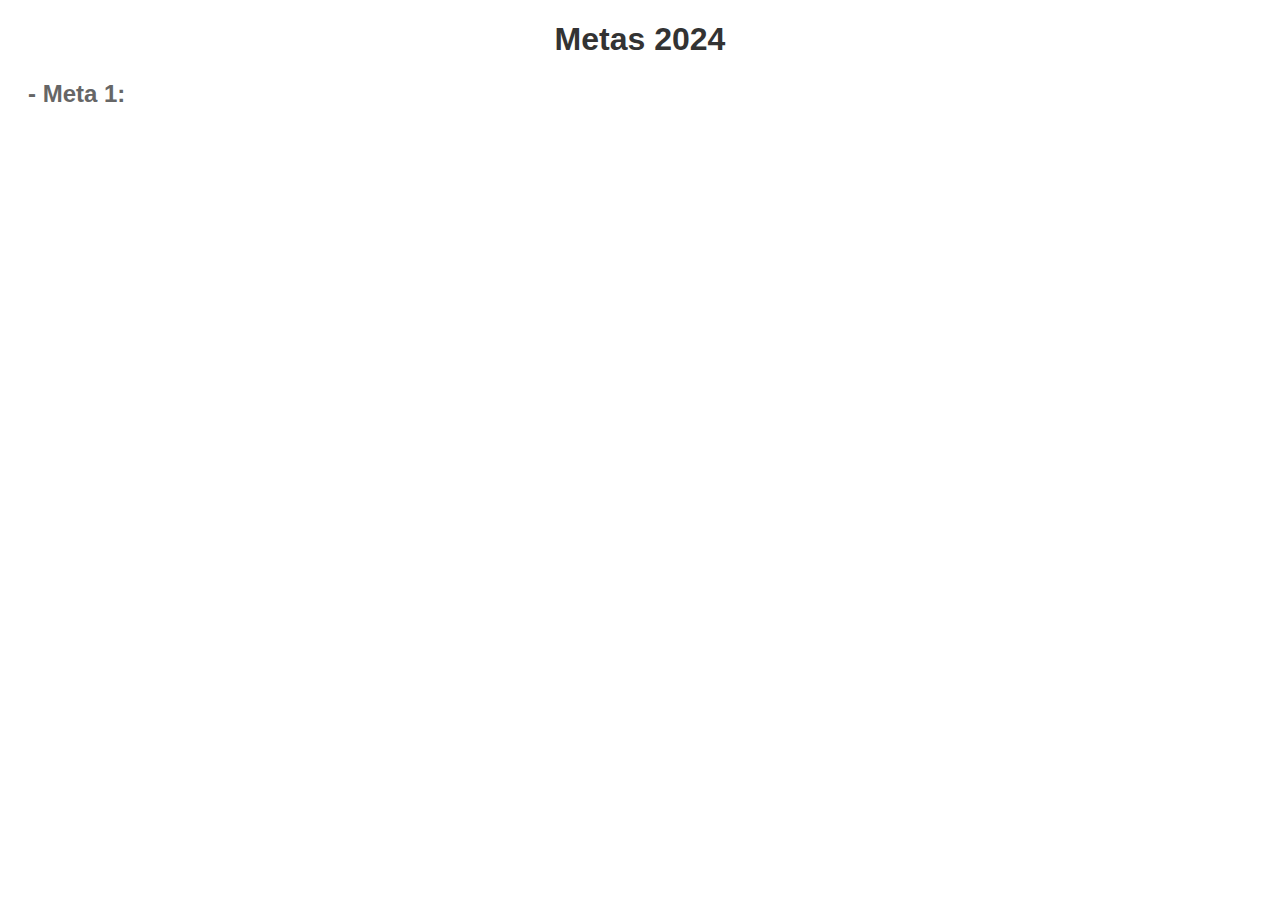
==== index.html @ 0e8282e6 "ok" ====
<!DOCTYPE html>
<html lang="pt-br">
<head>
    <meta charset="UTF-8">
    <meta name="viewport" content="width=device-width, initial-scale=1.0">
    <title>Seu Título Aqui</title>
    <style>
        body {
            font-family: Arial, sans-serif; /* Define a fonte padrão */
        }
        h1 {
            text-align: center; /* Alinha o título no centro da página */
            color: #333; /* Cor do texto */
        }
        .subtitulo {
            margin-left: 20px; /* Margem à esquerda para afastar o subtítulo do lado da página */
            color: #666; /* Cor do subtítulo */
        }
    </style>
</head>
<body>
    <h1>Metas 2024</h1>
    <h2 class="subtitulo">- Meta 1:</h2>
</body>
</html>
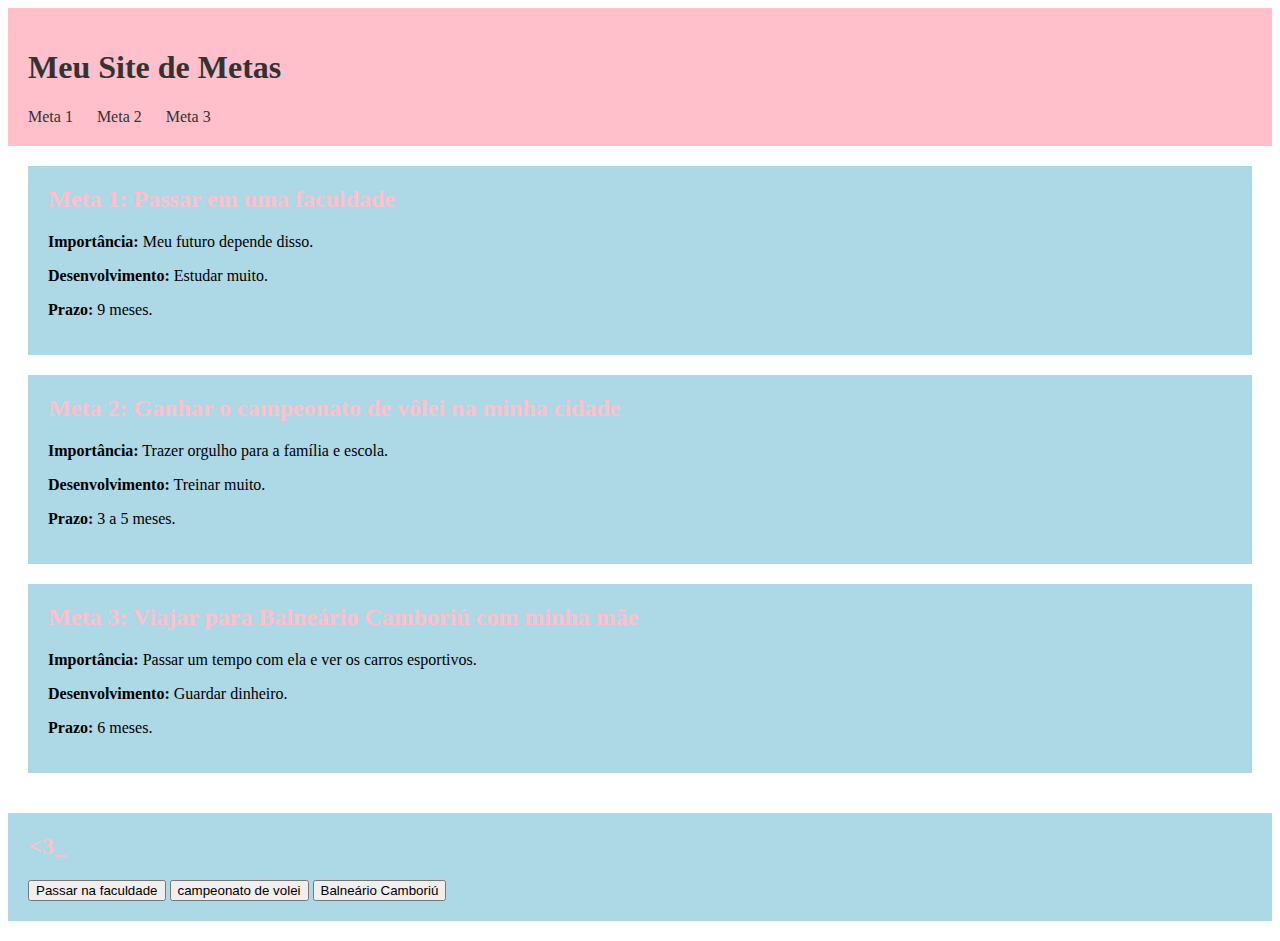
==== commit 425b24a4: "ok" ====
--- a/index.html
+++ b/index.html
@@ -1,25 +1,69 @@
+<!DOCTYPE html>
+<html lang="en">
+<head>
+    <meta charset="UTF-8">
+    <meta name="viewport" content="width=device-width, initial-scale=1.0">
+    <title>Meu Site de Metas</title>
+    <link rel="stylesheet" href="styles.css">
+</head>
+<body>
+    <header>
+        <h1>Meu Site de Metas</h1>
+        <nav>
+            <ul>
+                <li><a href="#meta1">Meta 1</a></li>
+                <li><a href="#meta2">Meta 2</a></li>
+                <li><a href="#meta3">Meta 3</a></li>
+            </ul>
+        </nav>
+    </header>
+
+    <main>
+        <section id="meta1">
+            <h2>Meta 1: Passar em uma faculdade</h2>
+            <p><strong>Importância:</strong> Meu futuro depende disso.</p>
+            <p><strong>Desenvolvimento:</strong> Estudar muito.</p>
+            <p><strong>Prazo:</strong> 9 meses.</p>
+        </section>
+
+        <section id="meta2">
+            <h2>Meta 2: Ganhar o campeonato de vôlei na minha cidade</h2>
+            <p><strong>Importância:</strong> Trazer orgulho para a família e escola.</p>
+            <p><strong>Desenvolvimento:</strong> Treinar muito.</p>
+            <p><strong>Prazo:</strong> 3 a 5 meses.</p>
+        </section>
+
+        <section id="meta3">
+            <h2>Meta 3: Viajar para Balneário Camboriú com minha mãe</h2>
+            <p><strong>Importância:</strong> Passar um tempo com ela e ver os carros esportivos.</p>
+            <p><strong>Desenvolvimento:</strong> Guardar dinheiro.</p>
+            <p><strong>Prazo:</strong> 6 meses.</p>
+        </section>
+    </main>
+
+    </footer>
+</body>
+</html>
 <!DOCTYPE html>
 <html lang="pt-br">
 <head>
-    <meta charset="UTF-8">
-    <meta name="viewport" content="width=device-width, initial-scale=1.0">
-    <title>Seu Título Aqui</title>
-    <style>
-        body {
-            font-family: Arial, sans-serif; /* Define a fonte padrão */
-        }
-        h1 {
-            text-align: center; /* Alinha o título no centro da página */
-            color: #333; /* Cor do texto */
-        }
-        .subtitulo {
-            margin-left: 20px; /* Margem à esquerda para afastar o subtítulo do lado da página */
-            color: #666; /* Cor do subtítulo */
-        }
-    </style>
+<meta charset="UTF-8">
+<meta name="viewport" content="width=device-width, initial-scale=1.0">
+<title>Metas 2024</title>
+<link rel="stylesheet" href="style.css">
 </head>
 <body>
-    <h1>Metas 2024</h1>
-    <h2 class="subtitulo">- Meta 1:</h2>
+<section class="conteudo-principal">
+<h2 class="titulo-principal"><3<span>_</span></h2>
+<div class="botoes">
+<button class="botao ativo">Passar na faculdade</button>
+<button class="botao">campeonato de volei</button>
+<button class="botao">Balneário Camboriú</button>
+</div>
+</section>
 </body>
-</html>+</html>
+
+
+
+
--- a/style.css
+++ b/style.css
@@ -0,0 +1,66 @@
+<!DOCTYPE html>
+<html lang="en">
+<head>
+    <meta charset="UTF-8">
+    <meta name="viewport" content="width=device-width, initial-scale=1.0">
+    <title>Meu Site de Metas</title>
+    <style>
+        body {
+            font-family: Arial, sans-serif;
+            background-color: #f0f0f0; /* Cor de fundo */
+            color: #333; /* Cor do texto */
+        }
+
+        header {
+            background-color: #ffc0cb; /* Rosa claro */
+            padding: 20px;
+        }
+
+        header h1 {
+            color: #333; /* Cor do título */
+        }
+
+        nav ul {
+            list-style-type: none;
+            margin: 0;
+            padding: 0;
+        }
+
+        nav ul li {
+            display: inline;
+            margin-right: 20px;
+        }
+
+        nav ul li a {
+            color: #333; /* Cor dos links */
+            text-decoration: none;
+        }
+
+        nav ul li a:hover {
+            text-decoration: underline;
+        }
+
+        main {
+            padding: 20px;
+        }
+
+        section {
+            background-color: #add8e6; /* Azul claro */
+            padding: 20px;
+            margin-bottom: 20px;
+        }
+
+        section h2 {
+            margin-top: 0;
+            color: #ffc0cb; /* Rosa claro */
+        }
+
+        footer {
+            background-color: #ffc0cb; /* Rosa claro */
+            padding: 20px;
+            text-align: center;
+        }
+    </style>
+</head>
+<body>
+    <!-- Cont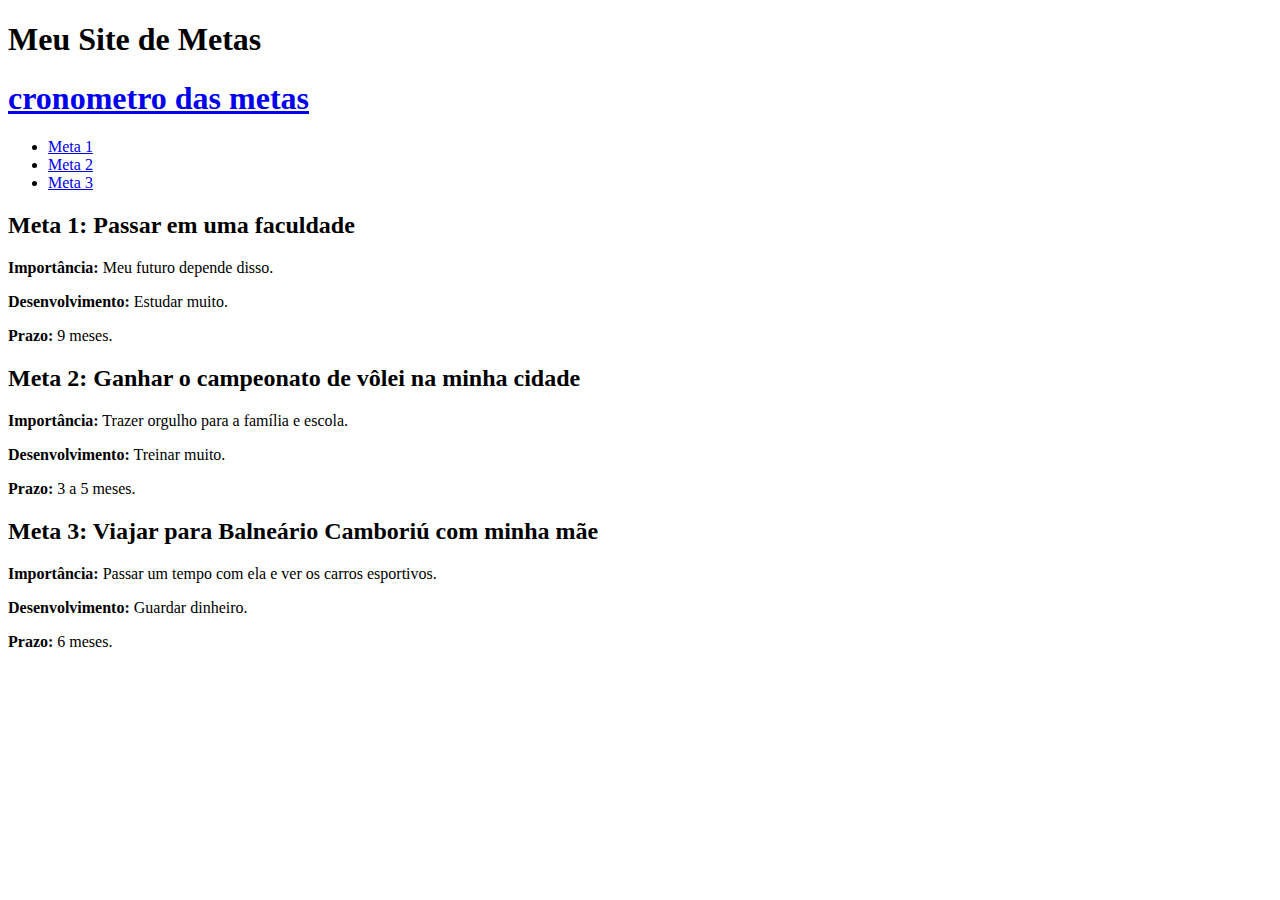
==== commit 153c552a: "ok" ====
--- a/index.html
+++ b/index.html
@@ -1,14 +1,19 @@
 <!DOCTYPE html>
 <html lang="en">
+
 <head>
     <meta charset="UTF-8">
     <meta name="viewport" content="width=device-width, initial-scale=1.0">
     <title>Meu Site de Metas</title>
     <link rel="stylesheet" href="styles.css">
 </head>
+
 <body>
     <header>
         <h1>Meu Site de Metas</h1>
+        <h1> 
+            <a href="metas.html">cronometro das metas</a>
+        </h1>
         <nav>
             <ul>
                 <li><a href="#meta1">Meta 1</a></li>
@@ -43,27 +48,5 @@
 
     </footer>
 </body>
+
 </html>
-<!DOCTYPE html>
-<html lang="pt-br">
-<head>
-<meta charset="UTF-8">
-<meta name="viewport" content="width=device-width, initial-scale=1.0">
-<title>Metas 2024</title>
-<link rel="stylesheet" href="style.css">
-</head>
-<body>
-<section class="conteudo-principal">
-<h2 class="titulo-principal"><3<span>_</span></h2>
-<div class="botoes">
-<button class="botao ativo">Passar na faculdade</button>
-<button class="botao">campeonato de volei</button>
-<button class="botao">Balneário Camboriú</button>
-</div>
-</section>
-</body>
-</html>
-
-
-
-
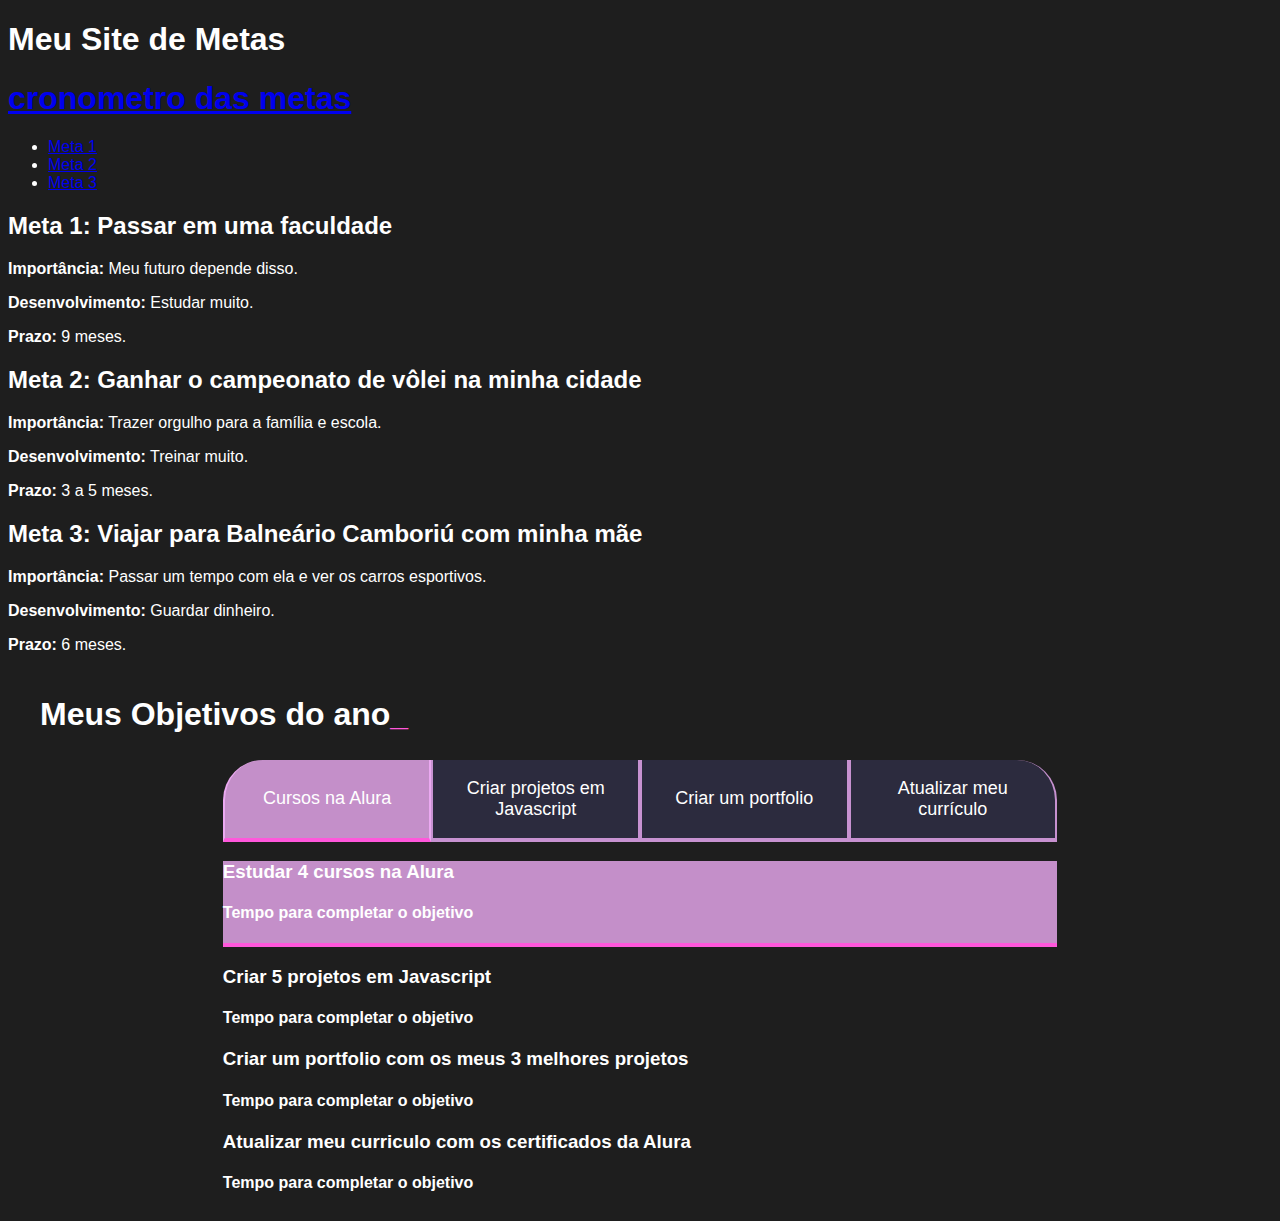
==== commit 83883348: "ok" ====
--- a/index.html
+++ b/index.html
@@ -50,3 +50,48 @@
 </body>
 
 </html>
+<!DOCTYPE html>
+<html lang="pt-br">
+<head>
+    <meta charset="UTF-8">
+    <meta name="viewport" content="width=device-width, initial-scale=1.0">
+    <title>Meus objetivos do ano</title>
+    <link rel="stylesheet" href="style.css">
+</head>
+<body>
+    <section class="conteudo-principal">
+        <h2 class="titulo-principal">Meus Objetivos do ano<span>_</span></h2>
+        <div class="conteudo">
+        <div class="botoes">
+            <button class="botao ativo">Cursos na Alura</button>
+            <button class="botao">Criar projetos em Javascript</button>
+            <button class="botao">Criar um portfolio</button>
+            <button class="botao">Atualizar meu currículo</button>
+        </div>
+        <div class="abas-textos">
+            <div class="aba-conteudo ativo">
+                <h3 class="aba-conteudo-titulo-principal">Estudar 4 cursos na Alura</h3>
+                <h4 class="aba-conteudo-titulo-secundario">Tempo para completar o objetivo</h4>
+                <div class="contador"></div>
+            </div>
+            <div class="aba-conteudo">
+                <h3 class="aba-conteudo-titulo-principal">Criar 5 projetos em Javascript</h3>
+                <h4 class="aba-conteudo-titulo-secundario">Tempo para completar o objetivo</h4>
+                <div class="contador"></div>
+            </div>
+            <div class="aba-conteudo">
+                <h3 class="aba-conteudo-titulo-principal">Criar um portfolio com os meus 3 melhores projetos</h3>
+                <h4 class="aba-conteudo-titulo-secundario">Tempo para completar o objetivo</h4>
+                <div class="contador"></div>
+            </div>
+            <div class="aba-conteudo">
+                <h3 class="aba-conteudo-titulo-principal">Atualizar meu curriculo com os certificados da Alura</h3>
+                <h4 class="aba-conteudo-titulo-secundario">Tempo para completar o objetivo</h4>
+                <div class="contador"></div>
+            </div>
+        </div>
+    </div>
+    </section>
+    <script src="main.js"></script>
+</body>
+</html>
--- a/style.css
+++ b/style.css
@@ -0,0 +1,87 @@
+:root {
+    --cor-de-fundo: #1E1E1E;
+    --verde: #ff57db;
+    --branco: #FFFFFF;
+    --botao-ativo: #f9b3ffc2;
+    --botao-inativo: #3a375e80;
+    --texto-fundo: #3a375e4d;
+}
+
+body {
+    background-color: var(--cor-de-fundo);
+    color: var(--branco);
+    font-family: 'Chakra Petch', sans-serif;
+}
+
+.conteudo-principal {
+    display: flex;
+    flex-direction: column;
+    justify-content: center;
+    align-items: center;
+    max-width: 1200px;
+    width: 100%;
+    margin: 0 auto;
+}
+
+.titulo-principal {
+    text-align: left;
+    width: 100%;
+    font-size: 32px;
+
+}
+
+.titulo-principal span {
+    color: var(--verde);
+}
+
+.botao {
+    font-family: "Crakra Petch", sans-serif;
+    background-color: var(--botao-inativo);
+    color: var(--branco);
+    display: flex;
+    justify-content: center;
+    padding: 1em;
+    font-size: 18px;
+    align-items: center;
+    width: 100%;
+    border-bottom: 4px solid var(--botao-ativo);
+    border-left: 2px solid var(--botao-ativo);
+    border-right: 2px solid var(--botao-ativo);
+    border-top: none;
+}
+
+.botoes {
+    display: block;
+}
+
+/*Aula 03*/
+
+.ativo {
+    background-color: var(--botao-ativo);
+    border-bottom: 4px solid var(--verde);
+}
+
+@media screen and (min-width: 768px) {
+    .botoes {
+        display: flex;
+    }
+
+    .botao:first-child {
+        border-radius: 40px 40px 0 0;
+    }
+
+}
+
+@media screen and (min-width: 768px) {
+    .botoes {
+        display: flex;
+    }
+
+    .botao:first-child {
+        border-radius: 40px 0 0 0;
+    }
+
+    .botao:last-child {
+        border-radius: 0 40px 0 0;
+    }
+}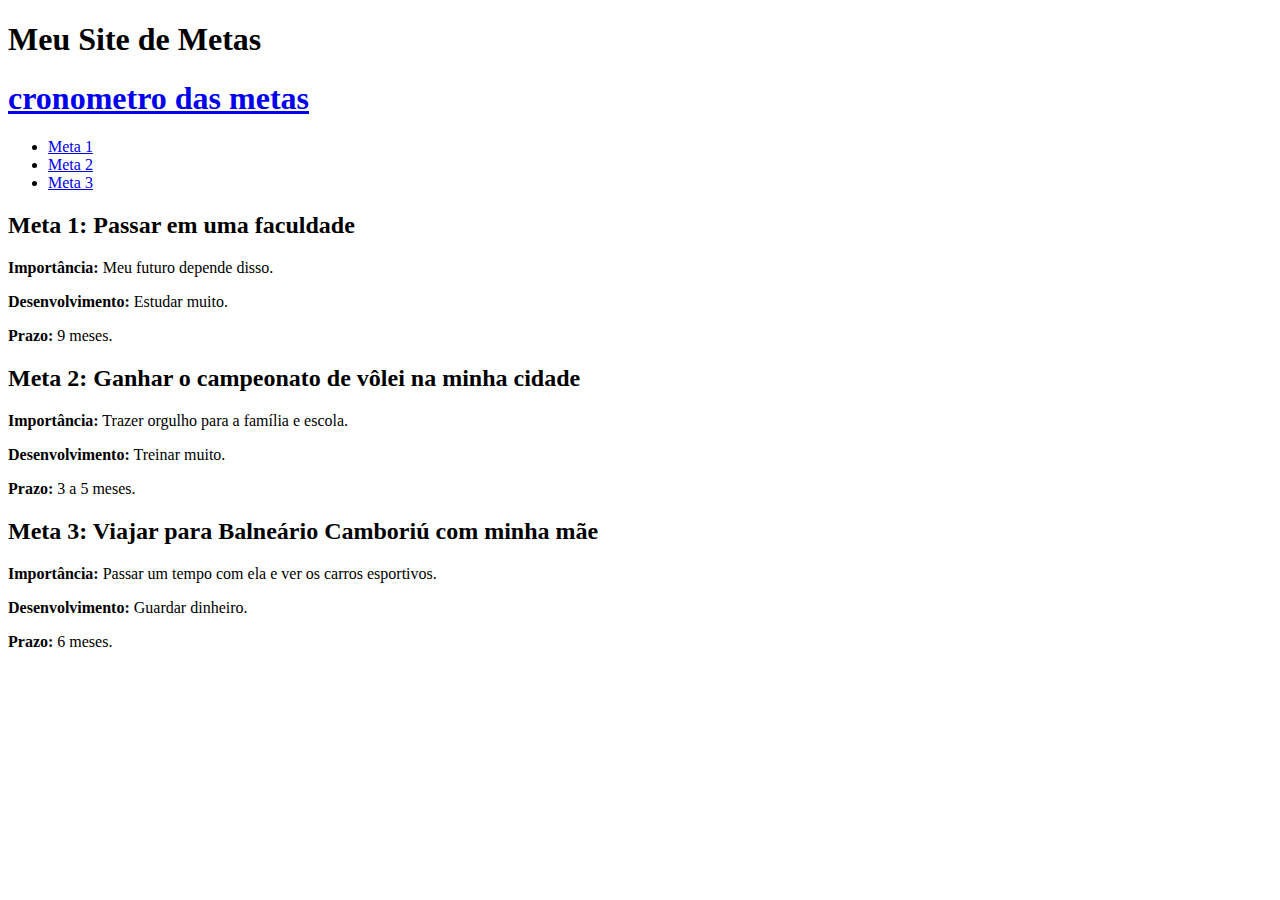
==== commit e6d42a9a: "ok" ====
--- a/index.html
+++ b/index.html
@@ -48,50 +48,3 @@
 
     </footer>
 </body>
-
-</html>
-<!DOCTYPE html>
-<html lang="pt-br">
-<head>
-    <meta charset="UTF-8">
-    <meta name="viewport" content="width=device-width, initial-scale=1.0">
-    <title>Meus objetivos do ano</title>
-    <link rel="stylesheet" href="style.css">
-</head>
-<body>
-    <section class="conteudo-principal">
-        <h2 class="titulo-principal">Meus Objetivos do ano<span>_</span></h2>
-        <div class="conteudo">
-        <div class="botoes">
-            <button class="botao ativo">Cursos na Alura</button>
-            <button class="botao">Criar projetos em Javascript</button>
-            <button class="botao">Criar um portfolio</button>
-            <button class="botao">Atualizar meu currículo</button>
-        </div>
-        <div class="abas-textos">
-            <div class="aba-conteudo ativo">
-                <h3 class="aba-conteudo-titulo-principal">Estudar 4 cursos na Alura</h3>
-                <h4 class="aba-conteudo-titulo-secundario">Tempo para completar o objetivo</h4>
-                <div class="contador"></div>
-            </div>
-            <div class="aba-conteudo">
-                <h3 class="aba-conteudo-titulo-principal">Criar 5 projetos em Javascript</h3>
-                <h4 class="aba-conteudo-titulo-secundario">Tempo para completar o objetivo</h4>
-                <div class="contador"></div>
-            </div>
-            <div class="aba-conteudo">
-                <h3 class="aba-conteudo-titulo-principal">Criar um portfolio com os meus 3 melhores projetos</h3>
-                <h4 class="aba-conteudo-titulo-secundario">Tempo para completar o objetivo</h4>
-                <div class="contador"></div>
-            </div>
-            <div class="aba-conteudo">
-                <h3 class="aba-conteudo-titulo-principal">Atualizar meu curriculo com os certificados da Alura</h3>
-                <h4 class="aba-conteudo-titulo-secundario">Tempo para completar o objetivo</h4>
-                <div class="contador"></div>
-            </div>
-        </div>
-    </div>
-    </section>
-    <script src="main.js"></script>
-</body>
-</html>
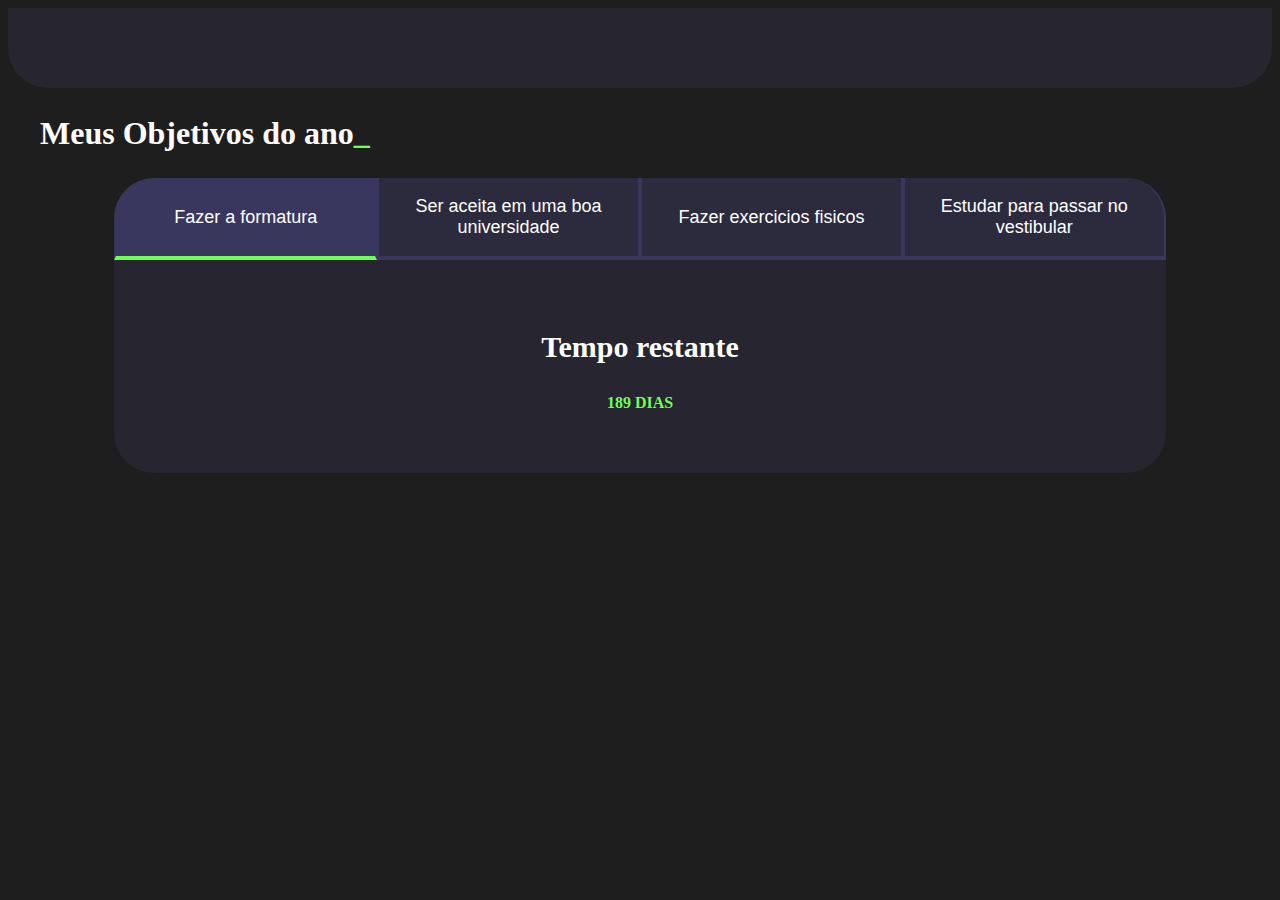
==== commit 79f604c8: "ok" ====
--- a/index.html
+++ b/index.html
@@ -1,50 +1,49 @@
 <!DOCTYPE html>
-<html lang="en">
-
+<html lang="pt-br">
 <head>
     <meta charset="UTF-8">
     <meta name="viewport" content="width=device-width, initial-scale=1.0">
-    <title>Meu Site de Metas</title>
-    <link rel="stylesheet" href="styles.css">
+    <title>Meus objetivos do ano</title>
+    <link rel="stylesheet" href="style.css">
 </head>
-
 <body>
-    <header>
-        <h1>Meu Site de Metas</h1>
-        <h1> 
-            <a href="metas.html">cronometro das metas</a>
-        </h1>
-        <nav>
-            <ul>
-                <li><a href="#meta1">Meta 1</a></li>
-                <li><a href="#meta2">Meta 2</a></li>
-                <li><a href="#meta3">Meta 3</a></li>
-            </ul>
-        </nav>
-    </header>
-
-    <main>
-        <section id="meta1">
-            <h2>Meta 1: Passar em uma faculdade</h2>
-            <p><strong>Importância:</strong> Meu futuro depende disso.</p>
-            <p><strong>Desenvolvimento:</strong> Estudar muito.</p>
-            <p><strong>Prazo:</strong> 9 meses.</p>
-        </section>
-
-        <section id="meta2">
-            <h2>Meta 2: Ganhar o campeonato de vôlei na minha cidade</h2>
-            <p><strong>Importância:</strong> Trazer orgulho para a família e escola.</p>
-            <p><strong>Desenvolvimento:</strong> Treinar muito.</p>
-            <p><strong>Prazo:</strong> 3 a 5 meses.</p>
-        </section>
-
-        <section id="meta3">
-            <h2>Meta 3: Viajar para Balneário Camboriú com minha mãe</h2>
-            <p><strong>Importância:</strong> Passar um tempo com ela e ver os carros esportivos.</p>
-            <p><strong>Desenvolvimento:</strong> Guardar dinheiro.</p>
-            <p><strong>Prazo:</strong> 6 meses.</p>
-        </section>
-    </main>
-
-    </footer>
+    <div class="abas-textos">
+        <div class="aba-conteudo">
+            <h3 class="aba-conteudo-titulo-principal">Emagrecer e colocar um shape</h3>
+            <h4 class="aba-conteudo-titulo-secundario">Tempo para completar o objetivo</h4>
+        </div>
+        <div class="aba-conteudo">
+            <h3 class="aba-conteudo-titulo-principal">Concluir o ensino médio</h3>
+            <h4 class="aba-conteudo-titulo-secundario">Tempo para completar o objetivo</h4>
+        </div>
+        <div class="aba-conteudo">
+            <h3 class="aba-conteudo-titulo-principal">Passar vestibular</h3>
+            <h4 class="aba-conteudo-titulo-secundario">Tempo para completar o objetivo</h4>
+        </div>
+        <div class="aba-conteudo">
+            <h3 class="aba-conteudo-titulo-principal">Conseguir Trabalho</h3>
+            <h4 class="aba-conteudo-titulo-secundario">Tempo para completar o objetivo</h4>
+        </div>
+    </div>
+    <section class="conteudo-principal">
+        <h2 class="titulo-principal">Meus Objetivos do ano<span>_</span></h2>
+        <div class="conteudo">
+        <div class="botoes">
+            <button class="botao ativo">Fazer a formatura</button>
+            <button class="botao">Ser aceita em uma boa universidade</button>
+            <button class="botao">Fazer exercicios fisicos</button>
+            <button class="botao">Estudar para passar no vestibular</button>
+        </div>
+        <div class="abas-textos">
+            <div class="aba-conteudo ativo">
+                <h3 class="aba-conteudo-titulo-principal">Tempo restante</h3>
+                <h4 class="aba-conteudo-titulo-secundario">189 dias</h4>
+                <div class="contador"></div>
+            </div>
+        </div>
+        </div>
+    </div>
+    </section>
+    <script src="main.js"></script>
 </body>
+</html>--- a/style.css
+++ b/style.css
@@ -0,0 +1,111 @@
+:root {
+    --cor-de-fundo: #1E1E1E;
+    --verde: #6FFF57;
+    --branco: #FFFFFF;
+    --botao-ativo: #3A375E;
+    --botao-inativo: #3a375e80;
+    --texto-fundo: #3a375e4d;
+}
+
+body {
+    background-color: var(--cor-de-fundo);
+    color: var(--branco);
+
+}
+
+.conteudo-principal {
+    display: flex;
+    flex-direction: column;
+    justify-content: center;
+    align-items: center;
+    max-width: 1200px;
+    width: 100%;
+    margin: 0 auto;
+}
+
+.titulo-principal {
+    text-align: left;
+    width: 100%;
+    font-size: 32px;
+
+}
+
+.titulo-principal span {
+    color: var(--verde);
+}
+
+.botao {
+    font-family: "Crakra Petch", sans-serif;
+    background-color: var(--botao-inativo);
+    color: var(--branco);
+    display: flex;
+    justify-content: center;
+    padding: 1em;
+    font-size: 18px;
+    align-items: center;
+    width: 100%;
+
+    border-bottom: 4px solid var(--botao-ativo);
+    border-left: 2px solid var(--botao-ativo);
+    border-right: 2px solid var(--botao-ativo);
+    border-top: none;
+}
+
+.botoes {
+    display: block;
+}
+
+.botao.ativo {
+    background-color: var(--botao-ativo);
+    border-bottom: 4px solid var(--verde);
+}
+
+
+@media screen and (min-width: 768px) {
+    .botoes {
+        display: flex;
+    }
+
+    .botao:first-child {
+        border-radius: 40px 40px 0 0;
+    }
+}
+
+@media screen and (min-width: 768px) {
+    .botoes {
+        display: flex;
+    }
+
+    .botao:first-child {
+        border-radius: 40px 0 0 0;
+    }
+
+    .botao:last-child {
+        border-radius: 0 40px 0 0;
+    }
+}
+
+.abas-textos {
+    background-color: var(--texto-fundo);
+    padding: 40px;
+    border-radius: 0 0 40px 40px;
+}
+
+.aba-conteudo.ativo {
+    display: block;
+}
+
+.aba-conteudo {
+    display: none;
+}
+
+.aba-conteudo-titulo-principal{
+    font-size: 30px;
+    text-align: center;
+}
+
+.aba-conteudo-titulo-secundario{
+    text-align: center;
+    color: var(--verde);
+    text-transform: uppercase;
+}